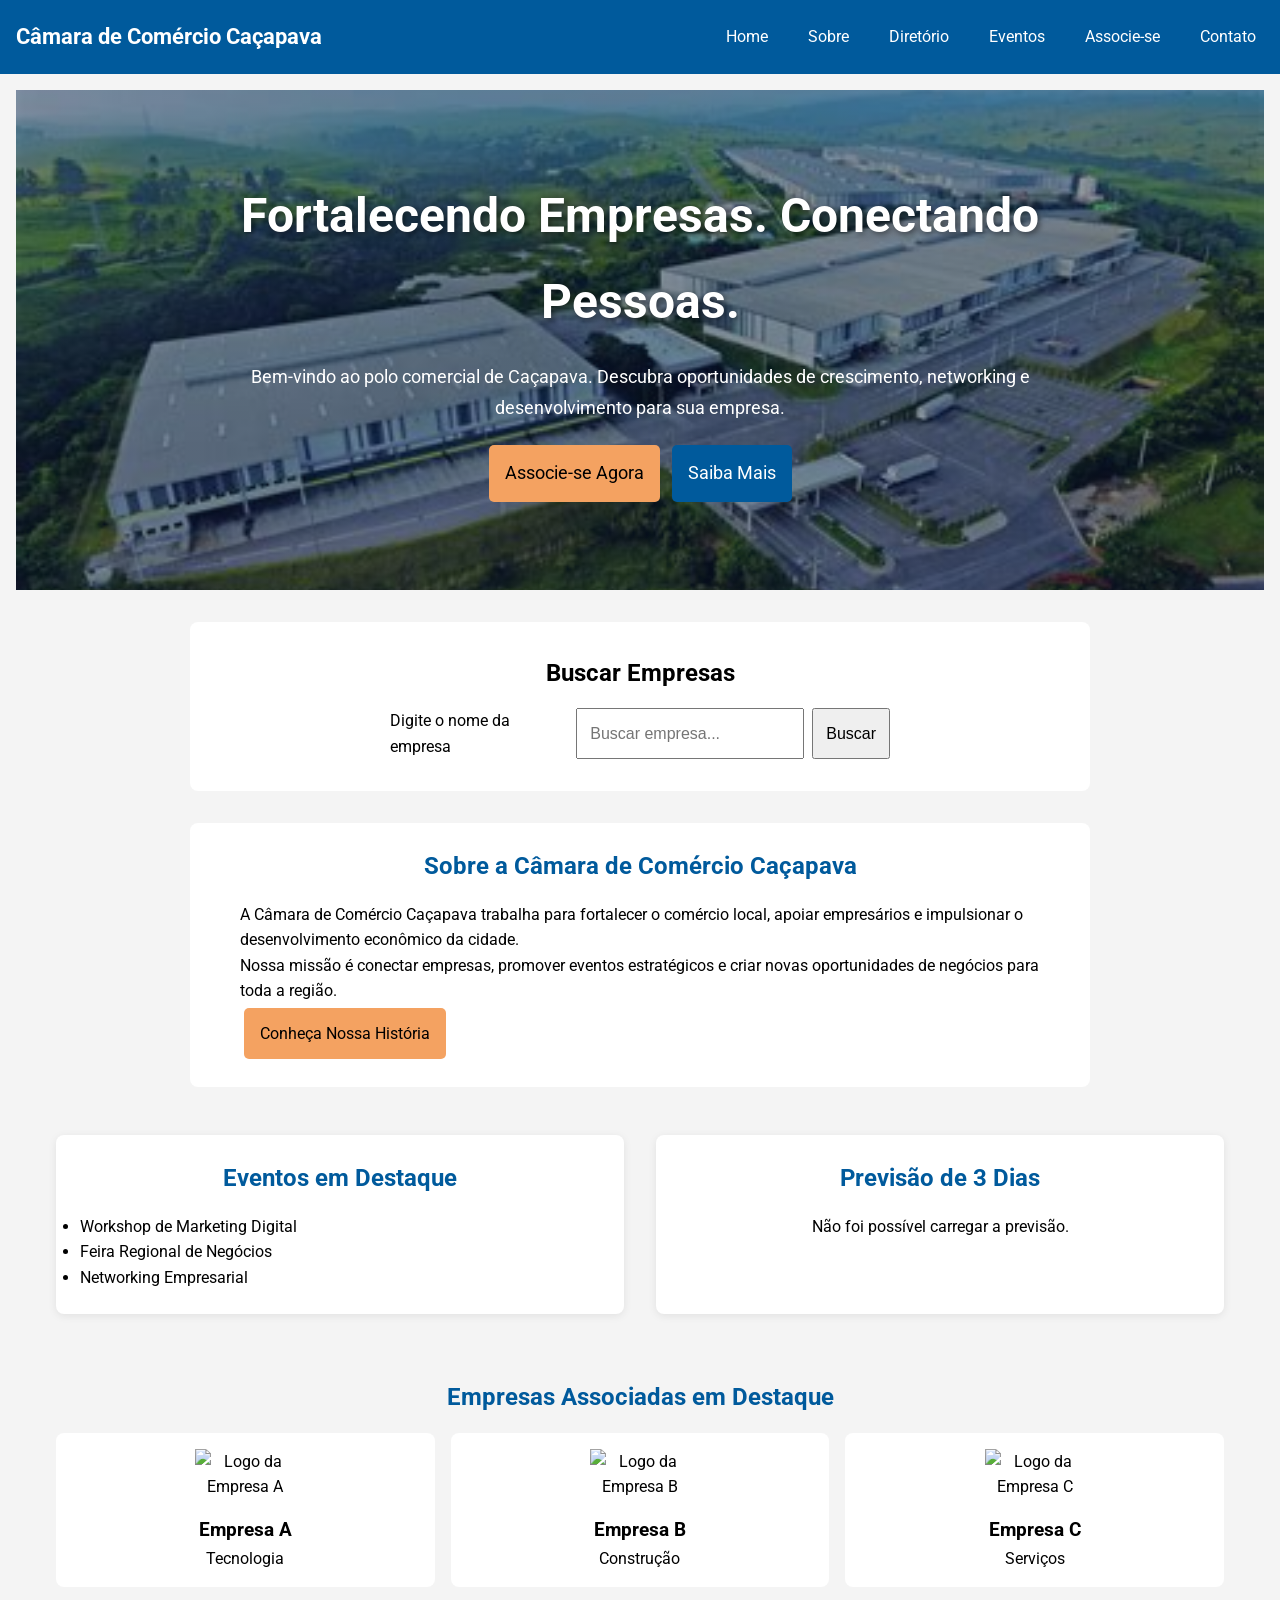
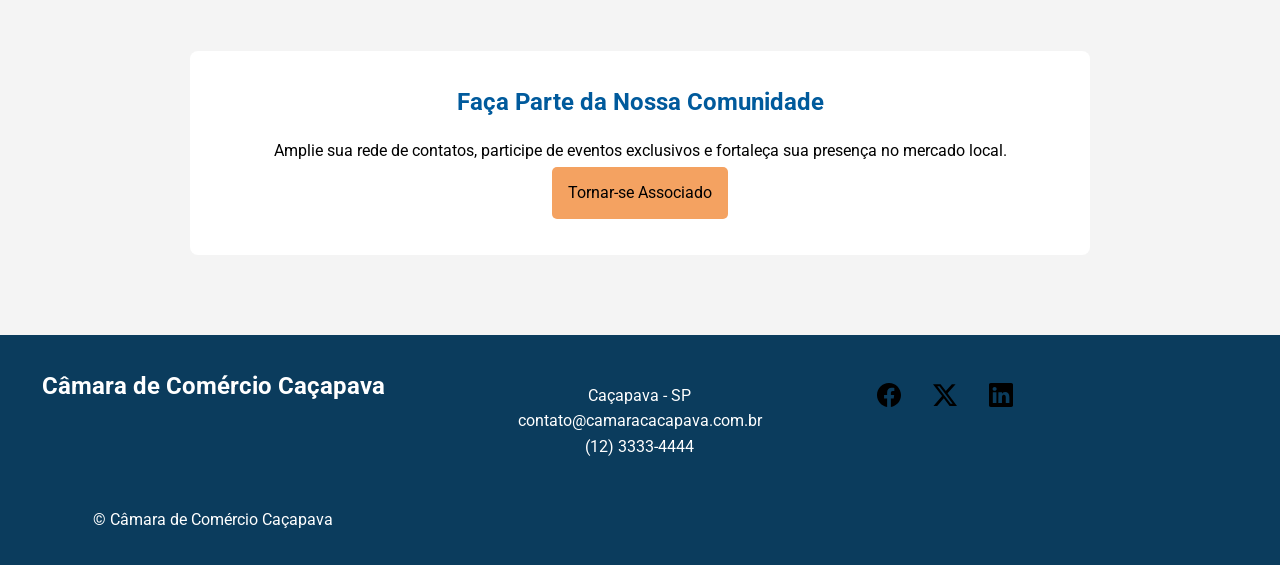
==== camara/index.html @ 27f3deaf "ajustes" ====
<!DOCTYPE html>
<html lang="pt-BR">
<head>
    <meta charset="UTF-8">
    <meta name="viewport" content="width=device-width, initial-scale=1.0">

    <title>Câmara de Comércio de Caçapava</title>

    <link rel="stylesheet" href="estilos/tela-pequena.css">
    <link rel="stylesheet" href="estilos/tela-grande.css">
    <link rel="preconnect" href="https://fonts.googleapis.com">
    <link rel="preconnect" href="https://fonts.gstatic.com" crossorigin>
    <link href="https://fonts.googleapis.com/css2?family=Roboto:wght@100;300;400;500;700;900&display=swap" rel="stylesheet">
    <link rel="icon" href="imagens/favicon.ico" type="image/x-icon">

    <meta name="description" content="Câmara de Comércio Caçapava - Fortalecendo Empresas e Conectando Negócios.">
    <meta name="author" content="Júlio Oliveira">
    <meta property="og:title" content="Câmara de Comércio Caçapava - Conectando Empresas">
    <meta property="og:description" content="Descubra oportunidades de crescimento, networking e diretório de empresas locais em Caçapava.">
    <meta property="og:image" content="https://juliooliveira222.github.io/wdd231/camara/imagens/hero-preview.jpg">
    <meta property="og:url" content="https://juliooliveira222.github.io/wdd231/camara/index.html">
</head>

<body>

<header>

    <div class="logo">
        <h1>Câmara de Comércio Caçapava</h1>
    </div>

    <button
        id="menu-button"
        type="button"
        aria-label="Abrir menu de navegação"
        aria-expanded="false"
        aria-controls="navigation"
    >
        ☰
    </button>

    <nav id="navigation" aria-label="Navegação Principal">
        <ul>
            <li><a href="index.html" aria-current="page">Home</a></li>
            <li><a href="about.html">Sobre</a></li>
            <li><a href="diretorio.html">Diretório</a></li>
            <li><a href="events.html">Eventos</a></li>
            <li><a href="join.html">Associe-se</a></li>
            <li><a href="contact.html">Contato</a></li>
        </ul>
    </nav>

</header>

<main>

    <section class="destaque-principal">

        <div class="conteudo-destaque">

            <h2>Fortalecendo Empresas. Conectando Pessoas.</h2>

            <p>
                Bem-vindo ao polo comercial de Caçapava.
                Descubra oportunidades de crescimento,
                networking e desenvolvimento para sua empresa.
            </p>

            <div class="botoes-destaque">

                <a
                    href="join.html"
                    class="botao botao-associar"
                >
                    Associe-se Agora
                </a>

                <a
                    href="about.html"
                    class="botao botao-diretorio"
                >
                    Saiba Mais
                </a>

            </div>

        </div>

    </section>

    <section class="busca-empresas">

        <h2>Buscar Empresas</h2>

        <form action="search.html" method="get">

            <label for="search-input">
                Digite o nome da empresa
            </label>

            <input
                type="search"
                id="search-input"
                name="q"
                placeholder="Buscar empresa..."
            >

            <button type="submit">
                Buscar
            </button>

        </form>

    </section>

    <section class="sobre-camara">

        <div class="conteudo-sobre">

            <h2>Sobre a Câmara de Comércio Caçapava</h2>

            <p>
                A Câmara de Comércio Caçapava trabalha para fortalecer
                o comércio local, apoiar empresários e impulsionar
                o desenvolvimento econômico da cidade.
            </p>

            <p>
                Nossa missão é conectar empresas, promover eventos
                estratégicos e criar novas oportunidades de negócios
                para toda a região.
            </p>

            <a
                href="about.html"
                class="botao botao-associar"
            >
                Conheça Nossa História
            </a>

        </div>

    </section>

    <section class="grade-informacoes">

        <article class="cartao-informativo">

            <h2>Eventos em Destaque</h2>

            <ul>
                <li>Workshop de Marketing Digital</li>
                <li>Feira Regional de Negócios</li>
                <li>Networking Empresarial</li>
            </ul>

        </article>

        <article class="cartao-informativo previsao-tempo">

            <h2>Previsão de 3 Dias</h2>

            <div id="weather-forecast">
                Carregando previsão...
            </div>

        </article>

    </section>

    <section class="empresas-destaque">

        <h2>Empresas Associadas em Destaque</h2>

        <div class="grade-associados">

            <article class="cartao-associado">

                <img
                    class="logo-associado"
                    src="imagens/logo-empresa-a.webp"
                    alt="Logo da Empresa A"
                >

                <h3>Empresa A</h3>

                <p>Tecnologia</p>

            </article>

            <article class="cartao-associado">

                <img
                    class="logo-associado"
                    src="imagens/logo-empresa-b.webp"
                    alt="Logo da Empresa B"
                >

                <h3>Empresa B</h3>

                <p>Construção</p>

            </article>

            <article class="cartao-associado">

                <img
                    class="logo-associado"
                    src="imagens/logo-empresa-c.webp"
                    alt="Logo da Empresa C"
                >

                <h3>Empresa C</h3>

                <p>Serviços</p>

            </article>

        </div>

    </section>

    <section class="convite-associacao">

        <h2>Faça Parte da Nossa Comunidade</h2>

        <p>
            Amplie sua rede de contatos, participe de eventos
            exclusivos e fortaleça sua presença no mercado local.
        </p>

        <a
            href="join.html"
            class="botao botao-associar"
        >
            Tornar-se Associado
        </a>

    </section>

</main>

<footer>

    <h2>Câmara de Comércio Caçapava</h2>

    <address>
        Caçapava - SP<br>
        contato@camaracacapava.com.br<br>
        (12) 3333-4444
    </address>

    <div class="social-links">

        <a href="https://facebook.com" target="_blank">
            <img
                src="imagens/facebook.svg"
                alt="Facebook"
                width="16"
                height="16"
            >
        </a>

        <a href="https://x.com" target="_blank">
            <img
                src="imagens/twitter-x.svg"
                alt="X"
                width="16"
                height="16"
            >
        </a>

        <a href="https://linkedin.com" target="_blank">
            <img
                src="imagens/linkedin.svg"
                alt="LinkedIn"
                width="16"
                height="16"
            >
        </a>

    </div>

    <p>
        &copy; <span id="currentyear"></span>
        Câmara de Comércio Caçapava
    </p>

    <p id="lastModified"></p>

</footer>

<script src="scripts/membros.js" defer></script>

</body>
</html>
---- camara/estilos/tela-pequena.css ----
body {
    font-family: Roboto, sans-serif;
    margin: 0;
    background-color: #f8f9fa;
    color: #333;
    line-height: 1.6;
}

header {
    background-color: #005a9c;
    color: white;
    padding: 1rem;
}

.logo h1 {
    margin: 0;
    font-size: 1.4rem;
}

#menu-button {
    background: none;
    border: none;
    color: white;
    font-size: 2rem;
    cursor: pointer;
}

#navigation {
    display: none;
}

#navigation.open {
    display: block;
}

#navigation ul {
    list-style: none;
    padding: 0;
    margin: 0;
}

#navigation li {
    margin: .5rem 0;
}

#navigation a {
    display: block;
    color: white;
    text-decoration: none;
    padding: .5rem;
    border-radius: 4px;
}

#navigation a:hover {
    background-color: #f4a261;
    color: black;
}

.destaque-principal {
    background-image:
        linear-gradient(
            rgba(14, 25, 61, 0.45),
            rgba(14, 25, 61, 0.45)
        ),
        url("../imagens/hero-camara.jpg");

    background-size: cover;
    background-position: center;
    background-repeat: no-repeat;
    color: white;
    text-align: center;
    min-height: 500px;
    display: flex;
    flex-direction: column;
    justify-content: center;
}

.destaque-principal h2 {
    color: white;
    text-shadow: 2px 2px 6px rgba(0,0,0,.5);
}

.conteudo-destaque {
    max-width: 800px;
    font-size: 1.1rem;
    line-height: 1.8;

}

.botoes-destaque {
    margin-top: 1rem;
}

.botao {
    display: inline-block;
    padding: .8rem 1rem;
    border-radius: 5px;
    text-decoration: none;
    margin: .25rem;
}

.botao-associar {
    background-color: #f4a261;
    color: black;
}

.botao-diretorio {
    background-color: #005a9c;
    color: white;
}

.busca-empresas {
    background: white;
    padding: 2rem;
    margin: 2rem auto;
    max-width: 900px;
    border-radius: 8px;
}

.busca-empresas form {
    display: flex;
    flex-direction: column;
    gap: .5rem;
}

.busca-empresas input,
.busca-empresas button {
    padding: .75rem;
    font-size: 1rem;
}

.sobre-camara {
    background-color: white;
    padding: 1.5rem;
}

.sobre-camara h2 {
    color: #005a9c;
}

.conteudo-sobre {
    max-width: 800px;
    margin: 0 auto;
}

.grade-informacoes {
    padding: 1rem;
}

.cartao-informativo {
    background-color: white;
    padding: 1.5rem;
    border-radius: 8px;
    box-shadow: 0 2px 8px rgba(0,0,0,.08);
}

.cartao-informativo h2 {
    color: #005a9c;
    font-size: 1.5rem;
    margin-top: 0;
    margin-bottom: 1rem;
}

.empresas-destaque {
    padding: 1rem;
}

.empresas-destaque h2 {
    text-align: center;
    color: #005a9c;
}

.cartao-associado {
    background-color: white;
    padding: 1rem;
    border-radius: 8px;
    text-align: center;
    margin-bottom: 1rem;
}

.logo-associado {
    width: 100px;
    height: auto;
    display: block;
    margin: 0 auto 1rem;
}

.convite-associacao {
    background-color: white;
    text-align: center;
    padding: 2rem 1rem;
}

.convite-associacao h2 {
    color: #005a9c;
}

footer {
    background-color: #005a9c;
    color: white;
    text-align: center;
    padding: 1rem;
}

footer h2 {
    margin-top: 0;
}

address {
    font-style: normal;
    margin: 1rem 0;
}

.social-links {
    margin: 1rem 0;
}

.social-links a {
    color: white;
    margin: 0 .5rem;
    text-decoration: none;
}

.social-links img {
    width: 24px;
    height: 24px;
}

.visualmente-oculto {
    position: absolute;
    width: 1px;
    height: 1px;
    overflow: hidden;
    clip: rect(0, 0, 0, 0);
    white-space: nowrap;
}

.previsao-tempo {
    text-align: center;
}

.weather-info {
    display: flex;
    flex-direction: column;
    align-items: center;
    gap: .5rem;
}

.weather-info img {
    width: 70px;
    height: 70px;
}


* {
    margin: 0;
    padding: 0;
    box-sizing: border-box;
}


:root {
    --azul: #0b3c5d;
  * --verde: #2e8b57;
    --dourado: *f4b400;
    --cinza: #f4f4f4;
    *-texto: #333;
    --branco: #fff;
}

body {
    font-family: Arial, *elvetica, sans-serif;
    background-color: var(--cinza);
    color: var(--texto);
    line-height: 1.6;
}

header {
    background-color: *ar(--azul);
    color: white;
    *adding: 1rem;
}

.logo-container {*    display: flex;
    align-items: center;
    gap: 1rem;
}

.logo-container img {
    width: 70px;
    height: auto;
}

.logo-container h1 {
    font-size: 1.3rem;
}

nav ul {
    list-style: none;
*
}
nav a {
    display: block;
    color: white;
    text-decoration: none;
    padding: .8rem;
}

nav a:hover {
    background-color: rgba(255,255,255,.2);
}

main {
    padding: 1rem;
}

main h2 {
    text-align: center;
    margin-bottom: 1rem;
}

.view-controls {
    display: f*ex;
    justify-content: center;
    gap: 1rem;
    margin-bottom: 1rem 0 2rem;
}

.view-controls button {
   padding: 0.75rem 1.2rem;
    border: none;
    border-radius: 8px;
    cursor: pointer;
    background-color: var(--azul);
    color: white;
}
}

.view-controls button:hover {
    background-color: var(--verde);
}

#directory {
    display: grid;
    grid-template-columns: 1fr;
    gap: 1.5rem;
    padding: 1rem;
}

#directory section {
    background: #fff;
    border-radius: 12px;
    padding: 1.5rem;
    text-align: center;
    box-shadow: 0 4px 12px rgba(0,0,0,.08);
}

#directory section:hover {
    transform: translateY(-4px);
    transition: .3s;
}

#directory img {
    width: 120px;
    height: 120px;
    object-fit: contain;
    margin-bottom: 1rem;
}

#directory h3 {
    margin-bottom: .5rem;
}

#directory p {
    margin-bottom: .4rem;
}

#directory a {
    display: inline-block;
    margin-top: .5rem;
    text-decoration: none;
    color: var(--verde);
    font-weight: bold;
}

.directory-header {
    text-align: center;
    padding: 2rem 1rem;
}

.list-view {
    display: flex !important;
    flex-direction: column;
}

.list-view section {
    text-align: left;
}

footer {
    background-color: var(--azul);
    color: white;
    padding: 2rem 1rem;
    margin-top: 2rem;
}

footer div {
    margin-bottom: 1rem;
}

.social-links {
    display: flex;
    gap: 1rem;
}

.social-links a {
    color: white;
    text-decoration: none;
}
---- camara/estilos/tela-grande.css ----
@media screen and (min-width: 768px) {

    header {
        display: flex;
        justify-content: space-between;
        align-items: center;
        flex-wrap: wrap;
    }

    #menu-button {
        display: none;
    }

    #navigation {
        display: block;
    }

    #navigation ul {
        display: flex;
        align-items: center;
        gap: 1.5rem;
    }

    #navigation li {
        margin: 0;
    }

    .destaque-principal {
        padding: 5rem 2rem;
    }

    .destaque-principal h2 {
        font-size: 3rem;
    }

    .conteudo-destaque {
        max-width: 900px;
        margin: 0 auto;
    }

    .sobre-camara {
        max-width: 900px;
        margin: 2rem auto;
        border-radius: 8px;
    }

    .grade-informacoes {
        display: grid;
        grid-template-columns: repeat(2, 1fr);
        gap: 2rem;

        max-width: 1200px;
        margin: 2rem auto;
    }

    .grade-associados {
        display: grid;
        grid-template-columns: repeat(3, 1fr);
        gap: 1rem;
    }

    .empresas-destaque {
        max-width: 1200px;
        margin: 2rem auto;
    }

    .convite-associacao {
        max-width: 900px;
        margin: 2rem auto;
        border-radius: 8px;
    }

    .busca-empresas form {
        flex-direction: row;
        max-width: 500px;
        margin: 0 auto;
    }

    .busca-empresas input {
        flex: 1;
    }
}

/* =======================
   DIRETÓRIO
======================= */

.view-controls {
    display: flex;
    justify-content: center;
    gap: 1rem;
    margin: 1rem 0;
}

.view-controls button {
    padding: .75rem 1rem;
    cursor: pointer;
}

#directory {
    display: grid;
    grid-template-columns: 1fr;
    gap: 1rem;
}

#directory section {
    background: white;
    border: 1px solid #ddd;
    border-radius: 8px;
    padding: 1rem;
    text-align: center;
}

#directory img {
    width: 120px;
    height: auto;
}

@media screen and (min-width: 768px) {

    /* ===== HEADER ===== */

    header {
        display: flex;
        justify-content: space-between;
        align-items: center;
    }

    nav ul {
        display: flex;
        gap: 1rem;
    }

    nav a {
        border-radius: 8px;
    }

    /* ===== DIRETÓRIO ===== */

    #directory {
        grid-template-columns: repeat(2, 1fr);
    }

    /* ===== FOOTER ===== */

    footer {
        display: grid;
        grid-template-columns: repeat(3, 1fr);
        gap: 2rem;
    }
}


@media screen and (min-width: 768px) {

    #directory {
        grid-template-columns: repeat(2, 1fr);
    }
}

@media screen and (min-width: 1024px) {

    #directory {
        grid-template-columns: repeat(3, 1fr);
    }
}
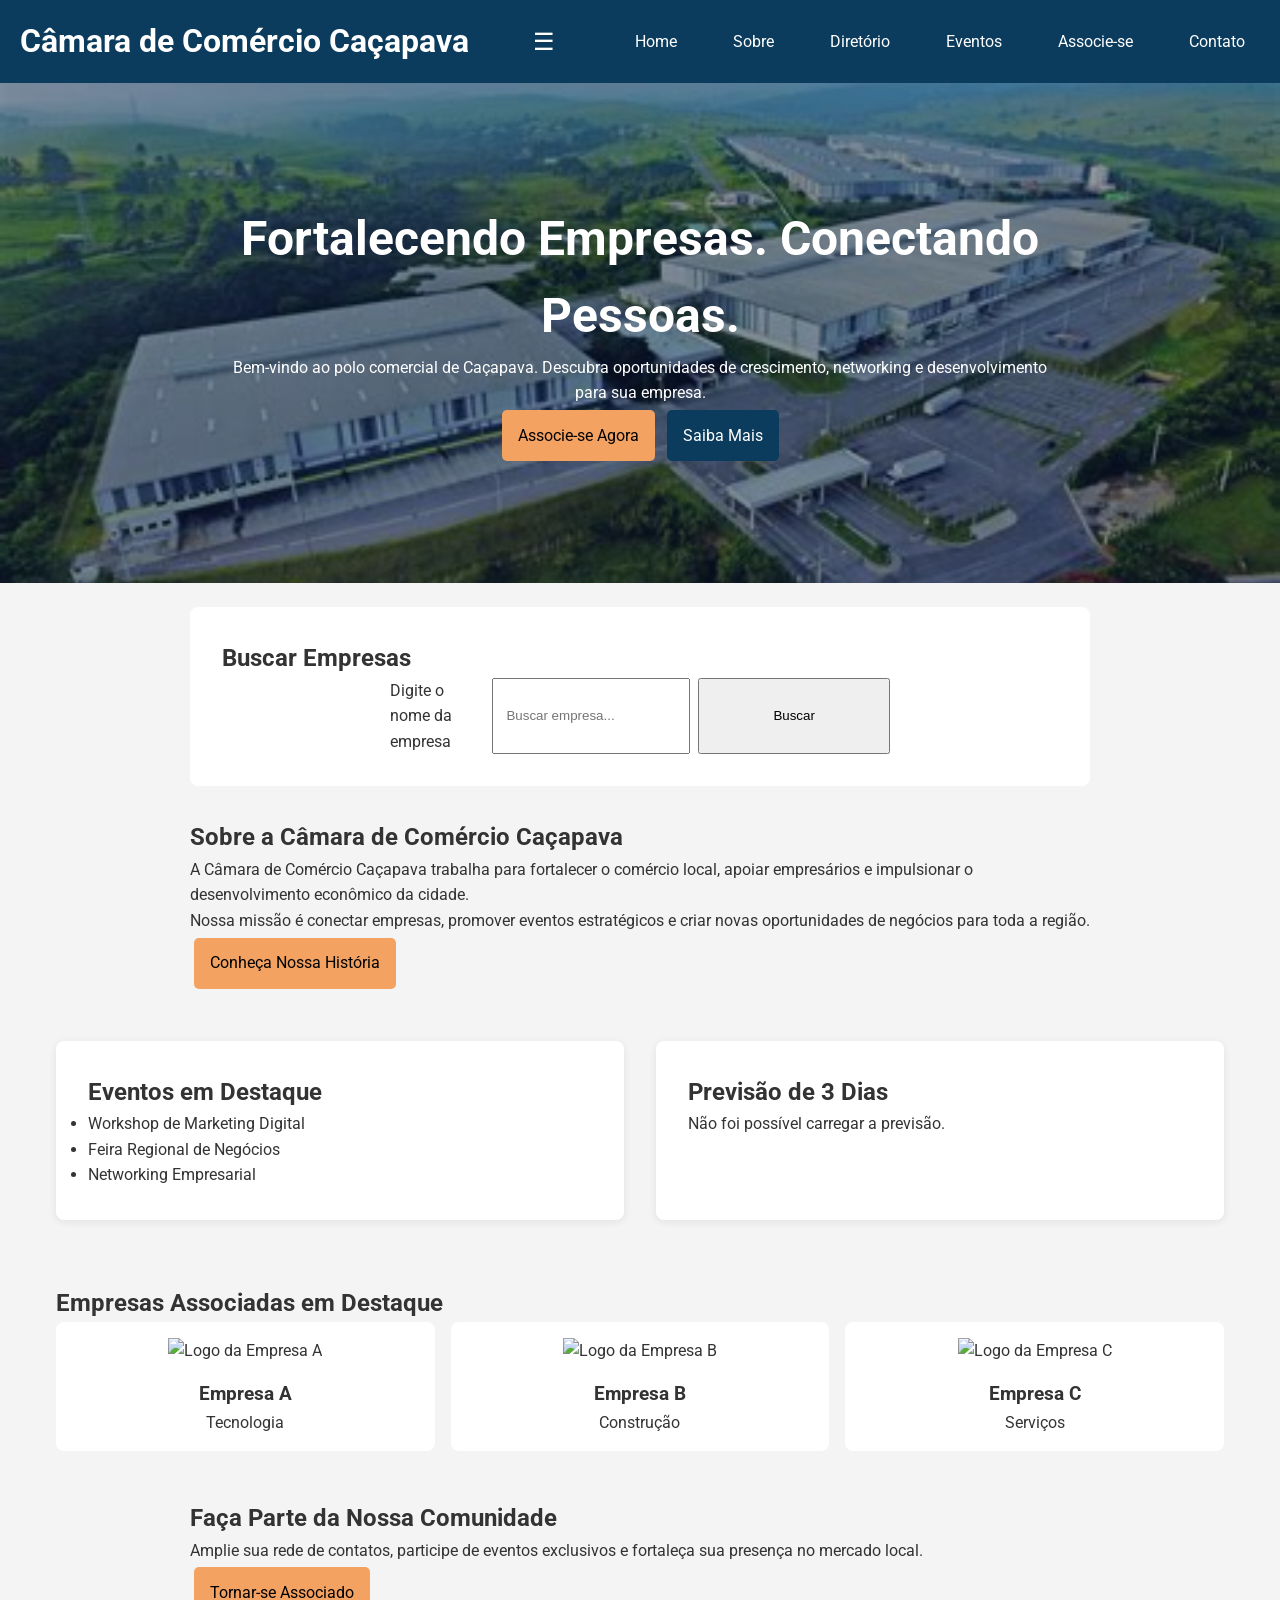
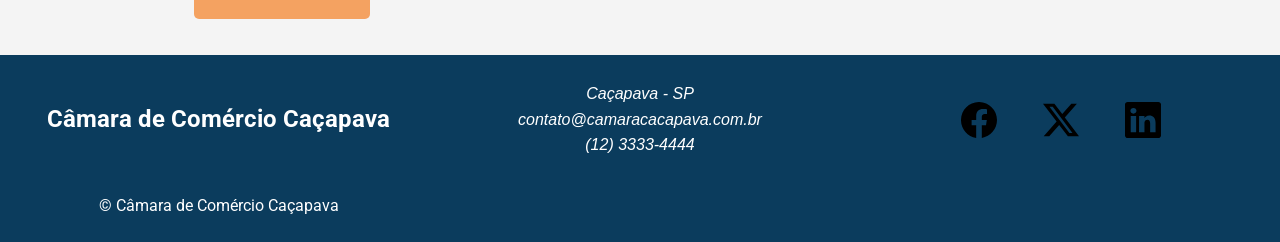
==== commit 1f523fd5: "mais um ajuste" ====
--- a/camara/index.html
+++ b/camara/index.html
@@ -282,7 +282,7 @@
     </div>
 
     <p>
-        &copy; <span id="currentyear"></span>
+        &copy; <span id="currentYear"></span>
         Câmara de Comércio Caçapava
     </p>
 
--- a/camara/estilos/tela-pequena.css
+++ b/camara/estilos/tela-pequena.css
@@ -1,30 +1,44 @@
+
+* {
+    margin: 0;
+    padding: 0;
+    box-sizing: border-box;
+}
+
+:root {
+    --azul: #0b3c5d;
+    --verde: #2e8b57;
+    --dourado: #f4b400;
+    --cinza: #f4f4f4;
+    --texto: #333;
+    --branco: #fff;
+}
 
 body {
     font-family: Roboto, sans-serif;
-    margin: 0;
-    background-color: #f8f9fa;
-    color: #333;
+    background-color: var(--cinza);
+    color: var(--texto);
     line-height: 1.6;
 }
 
 header {
-    background-color: #005a9c;
+    background-color: var(--azul);
     color: white;
     padding: 1rem;
 }
 
 .logo h1 {
     margin: 0;
-    font-size: 1.4rem;
 }
 
 #menu-button {
     background: none;
     border: none;
     color: white;
-    font-size: 2rem;
+    font-size: 1.5rem;
     cursor: pointer;
 }
+
 
 #navigation {
     display: none;
@@ -36,60 +50,52 @@
 
 #navigation ul {
     list-style: none;
-    padding: 0;
-    margin: 0;
-}
-
-#navigation li {
-    margin: .5rem 0;
 }
 
 #navigation a {
     display: block;
     color: white;
     text-decoration: none;
-    padding: .5rem;
-    border-radius: 4px;
+    padding: .75rem 1rem;
+    border-radius: 8px;
+
+    transition:
+        background-color .3s ease,
+        transform .2s ease;
 }
 
 #navigation a:hover {
-    background-color: #f4a261;
+    background-color: rgba(255,255,255,.15);
+    transform: translateY(-2px);
+    background-color: var(--dourado);
     color: black;
 }
 
 .destaque-principal {
     background-image:
         linear-gradient(
-            rgba(14, 25, 61, 0.45),
-            rgba(14, 25, 61, 0.45)
+            rgba(14,25,61,.45),
+            rgba(14,25,61,.45)
         ),
         url("../imagens/hero-camara.jpg");
 
     background-size: cover;
     background-position: center;
-    background-repeat: no-repeat;
     color: white;
     text-align: center;
     min-height: 500px;
     display: flex;
-    flex-direction: column;
+    align-items: center;
     justify-content: center;
-}
-
-.destaque-principal h2 {
-    color: white;
-    text-shadow: 2px 2px 6px rgba(0,0,0,.5);
 }
 
 .conteudo-destaque {
     max-width: 800px;
-    font-size: 1.1rem;
-    line-height: 1.8;
-
-}
-
-.botoes-destaque {
-    margin-top: 1rem;
+    padding: 2rem;
+}
+
+.destaque-principal h2 {
+    color: white;
 }
 
 .botao {
@@ -106,15 +112,15 @@
 }
 
 .botao-diretorio {
-    background-color: #005a9c;
+    background-color: var(--azul);
     color: white;
 }
 
 .busca-empresas {
     background: white;
     padding: 2rem;
-    margin: 2rem auto;
     max-width: 900px;
+    margin: 1.5rem auto;
     border-radius: 8px;
 }
 
@@ -126,22 +132,8 @@
 
 .busca-empresas input,
 .busca-empresas button {
-    padding: .75rem;
-    font-size: 1rem;
-}
-
-.sobre-camara {
-    background-color: white;
-    padding: 1.5rem;
-}
-
-.sobre-camara h2 {
-    color: #005a9c;
-}
-
-.conteudo-sobre {
-    max-width: 800px;
-    margin: 0 auto;
+    width: 350px;
+    padding: .8rem;
 }
 
 .grade-informacoes {
@@ -149,272 +141,69 @@
 }
 
 .cartao-informativo {
-    background-color: white;
-    padding: 1.5rem;
+    background: white;
+    padding: 2rem;
     border-radius: 8px;
     box-shadow: 0 2px 8px rgba(0,0,0,.08);
 }
 
-.cartao-informativo h2 {
-    color: #005a9c;
-    font-size: 1.5rem;
-    margin-top: 0;
-    margin-bottom: 1rem;
-}
-
 .empresas-destaque {
     padding: 1rem;
 }
 
-.empresas-destaque h2 {
+.grade-associados {
+    display: grid;
+    gap: 1rem;
+}
+
+.cartao-associado {
+    background: white;
+    padding: 1rem;
+    border-radius: 8px;
     text-align: center;
-    color: #005a9c;
-}
-
-.cartao-associado {
-    background-color: white;
-    padding: 1rem;
-    border-radius: 8px;
-    text-align: center;
-    margin-bottom: 1rem;
 }
 
 .logo-associado {
     width: 100px;
-    height: auto;
-    display: block;
     margin: 0 auto 1rem;
 }
 
-.convite-associacao {
-    background-color: white;
-    text-align: center;
-    padding: 2rem 1rem;
-}
-
-.convite-associacao h2 {
-    color: #005a9c;
-}
-
 footer {
-    background-color: #005a9c;
-    color: white;
-    text-align: center;
-    padding: 1rem;
-}
-
-footer h2 {
-    margin-top: 0;
-}
-
-address {
-    font-style: normal;
-    margin: 1rem 0;
-}
-
-.social-links {
-    margin: 1rem 0;
-}
-
-.social-links a {
-    color: white;
-    margin: 0 .5rem;
-    text-decoration: none;
-}
-
-.social-links img {
-    width: 24px;
-    height: 24px;
-}
-
-.visualmente-oculto {
-    position: absolute;
-    width: 1px;
-    height: 1px;
-    overflow: hidden;
-    clip: rect(0, 0, 0, 0);
-    white-space: nowrap;
-}
-
-.previsao-tempo {
-    text-align: center;
-}
-
-.weather-info {
-    display: flex;
-    flex-direction: column;
-    align-items: center;
-    gap: .5rem;
-}
-
-.weather-info img {
-    width: 70px;
-    height: 70px;
-}
-
-
-* {
-    margin: 0;
-    padding: 0;
-    box-sizing: border-box;
-}
-
-
-:root {
-    --azul: #0b3c5d;
-  * --verde: #2e8b57;
-    --dourado: *f4b400;
-    --cinza: #f4f4f4;
-    *-texto: #333;
-    --branco: #fff;
-}
-
-body {
-    font-family: Arial, *elvetica, sans-serif;
-    background-color: var(--cinza);
-    color: var(--texto);
-    line-height: 1.6;
-}
-
-header {
-    background-color: *ar(--azul);
-    color: white;
-    *adding: 1rem;
-}
-
-.logo-container {*    display: flex;
-    align-items: center;
-    gap: 1rem;
-}
-
-.logo-container img {
-    width: 70px;
-    height: auto;
-}
-
-.logo-container h1 {
-    font-size: 1.3rem;
-}
-
-nav ul {
-    list-style: none;
-*
-}
-nav a {
-    display: block;
-    color: white;
-    text-decoration: none;
-    padding: .8rem;
-}
-
-nav a:hover {
-    background-color: rgba(255,255,255,.2);
-}
-
-main {
-    padding: 1rem;
-}
-
-main h2 {
-    text-align: center;
-    margin-bottom: 1rem;
-}
-
-.view-controls {
-    display: f*ex;
-    justify-content: center;
-    gap: 1rem;
-    margin-bottom: 1rem 0 2rem;
-}
-
-.view-controls button {
-   padding: 0.75rem 1.2rem;
-    border: none;
-    border-radius: 8px;
-    cursor: pointer;
     background-color: var(--azul);
     color: white;
-}
-}
-
-.view-controls button:hover {
-    background-color: var(--verde);
-}
-
-#directory {
-    display: grid;
-    grid-template-columns: 1fr;
-    gap: 1.5rem;
-    padding: 1rem;
-}
-
-#directory section {
-    background: #fff;
-    border-radius: 12px;
     padding: 1.5rem;
     text-align: center;
-    box-shadow: 0 4px 12px rgba(0,0,0,.08);
-}
-
-#directory section:hover {
-    transform: translateY(-4px);
-    transition: .3s;
-}
-
-#directory img {
-    width: 120px;
-    height: 120px;
-    object-fit: contain;
-    margin-bottom: 1rem;
-}
-
-#directory h3 {
-    margin-bottom: .5rem;
-}
-
-#directory p {
-    margin-bottom: .4rem;
-}
-
-#directory a {
-    display: inline-block;
-    margin-top: .5rem;
-    text-decoration: none;
-    color: var(--verde);
-    font-weight: bold;
-}
-
-.directory-header {
-    text-align: center;
-    padding: 2rem 1rem;
-}
-
-.list-view {
-    display: flex !important;
-    flex-direction: column;
-}
-
-.list-view section {
-    text-align: left;
-}
-
-footer {
-    background-color: var(--azul);
-    color: white;
-    padding: 2rem 1rem;
-    margin-top: 2rem;
-}
-
-footer div {
-    margin-bottom: 1rem;
 }
 
 .social-links {
     display: flex;
-    gap: 1rem;
+    justify-content: center;
+    gap: 2rem;
+    margin: 1rem 0;
+}
+
+.social-links img {
+    width: 36px;
+    height: 36px;
 }
 
 .social-links a {
-    color: white;
-    text-decoration: none;
+    display: flex;
+    align-items: center;
+    justify-content: center;
+
+    width: 50px;
+    height: 50px;
+
+    border-radius: 50%;
+
+    transition:
+        background-color .3s ease,
+        transform .3s ease;
+}
+
+.social-links a:hover {
+    background-color: rgba(255,255,255,.15);
+    transform: translateY(-3px);
+    background-color: var(--dourado);
 }
--- a/camara/estilos/tela-grande.css
+++ b/camara/estilos/tela-grande.css
@@ -1,14 +1,24 @@
 @media screen and (min-width: 768px) {
 
     header {
-        display: flex;
-        justify-content: space-between;
-        align-items: center;
-        flex-wrap: wrap;
+    display: flex;
+    justify-content: center;
+    align-items: center;
+    gap: 4rem;
     }
 
-    #menu-button {
+    #menuBtn {
         display: none;
+    }
+
+    #menu {
+        display: flex;
+        gap: 1rem;
+        list-style: none;
+    }
+
+    #menu li {
+        list-style: none;
     }
 
     #navigation {
@@ -38,7 +48,8 @@
         margin: 0 auto;
     }
 
-    .sobre-camara {
+    .sobre-camara,
+    .convite-associacao {
         max-width: 900px;
         margin: 2rem auto;
         border-radius: 8px;
@@ -53,21 +64,15 @@
         margin: 2rem auto;
     }
 
-    .grade-associados {
-        display: grid;
-        grid-template-columns: repeat(3, 1fr);
-        gap: 1rem;
-    }
-
     .empresas-destaque {
         max-width: 1200px;
         margin: 2rem auto;
     }
 
-    .convite-associacao {
-        max-width: 900px;
-        margin: 2rem auto;
-        border-radius: 8px;
+    .grade-associados {
+        display: grid;
+        grid-template-columns: repeat(3, 1fr);
+        gap: 1rem;
     }
 
     .busca-empresas form {
@@ -79,88 +84,11 @@
     .busca-empresas input {
         flex: 1;
     }
-}
-
-/* =======================
-   DIRETÓRIO
-======================= */
-
-.view-controls {
-    display: flex;
-    justify-content: center;
-    gap: 1rem;
-    margin: 1rem 0;
-}
-
-.view-controls button {
-    padding: .75rem 1rem;
-    cursor: pointer;
-}
-
-#directory {
-    display: grid;
-    grid-template-columns: 1fr;
-    gap: 1rem;
-}
-
-#directory section {
-    background: white;
-    border: 1px solid #ddd;
-    border-radius: 8px;
-    padding: 1rem;
-    text-align: center;
-}
-
-#directory img {
-    width: 120px;
-    height: auto;
-}
-
-@media screen and (min-width: 768px) {
-
-    /* ===== HEADER ===== */
-
-    header {
-        display: flex;
-        justify-content: space-between;
-        align-items: center;
-    }
-
-    nav ul {
-        display: flex;
-        gap: 1rem;
-    }
-
-    nav a {
-        border-radius: 8px;
-    }
-
-    /* ===== DIRETÓRIO ===== */
-
-    #directory {
-        grid-template-columns: repeat(2, 1fr);
-    }
-
-    /* ===== FOOTER ===== */
 
     footer {
         display: grid;
         grid-template-columns: repeat(3, 1fr);
         gap: 2rem;
-    }
-}
-
-
-@media screen and (min-width: 768px) {
-
-    #directory {
-        grid-template-columns: repeat(2, 1fr);
-    }
-}
-
-@media screen and (min-width: 1024px) {
-
-    #directory {
-        grid-template-columns: repeat(3, 1fr);
+        align-items: center;
     }
 }
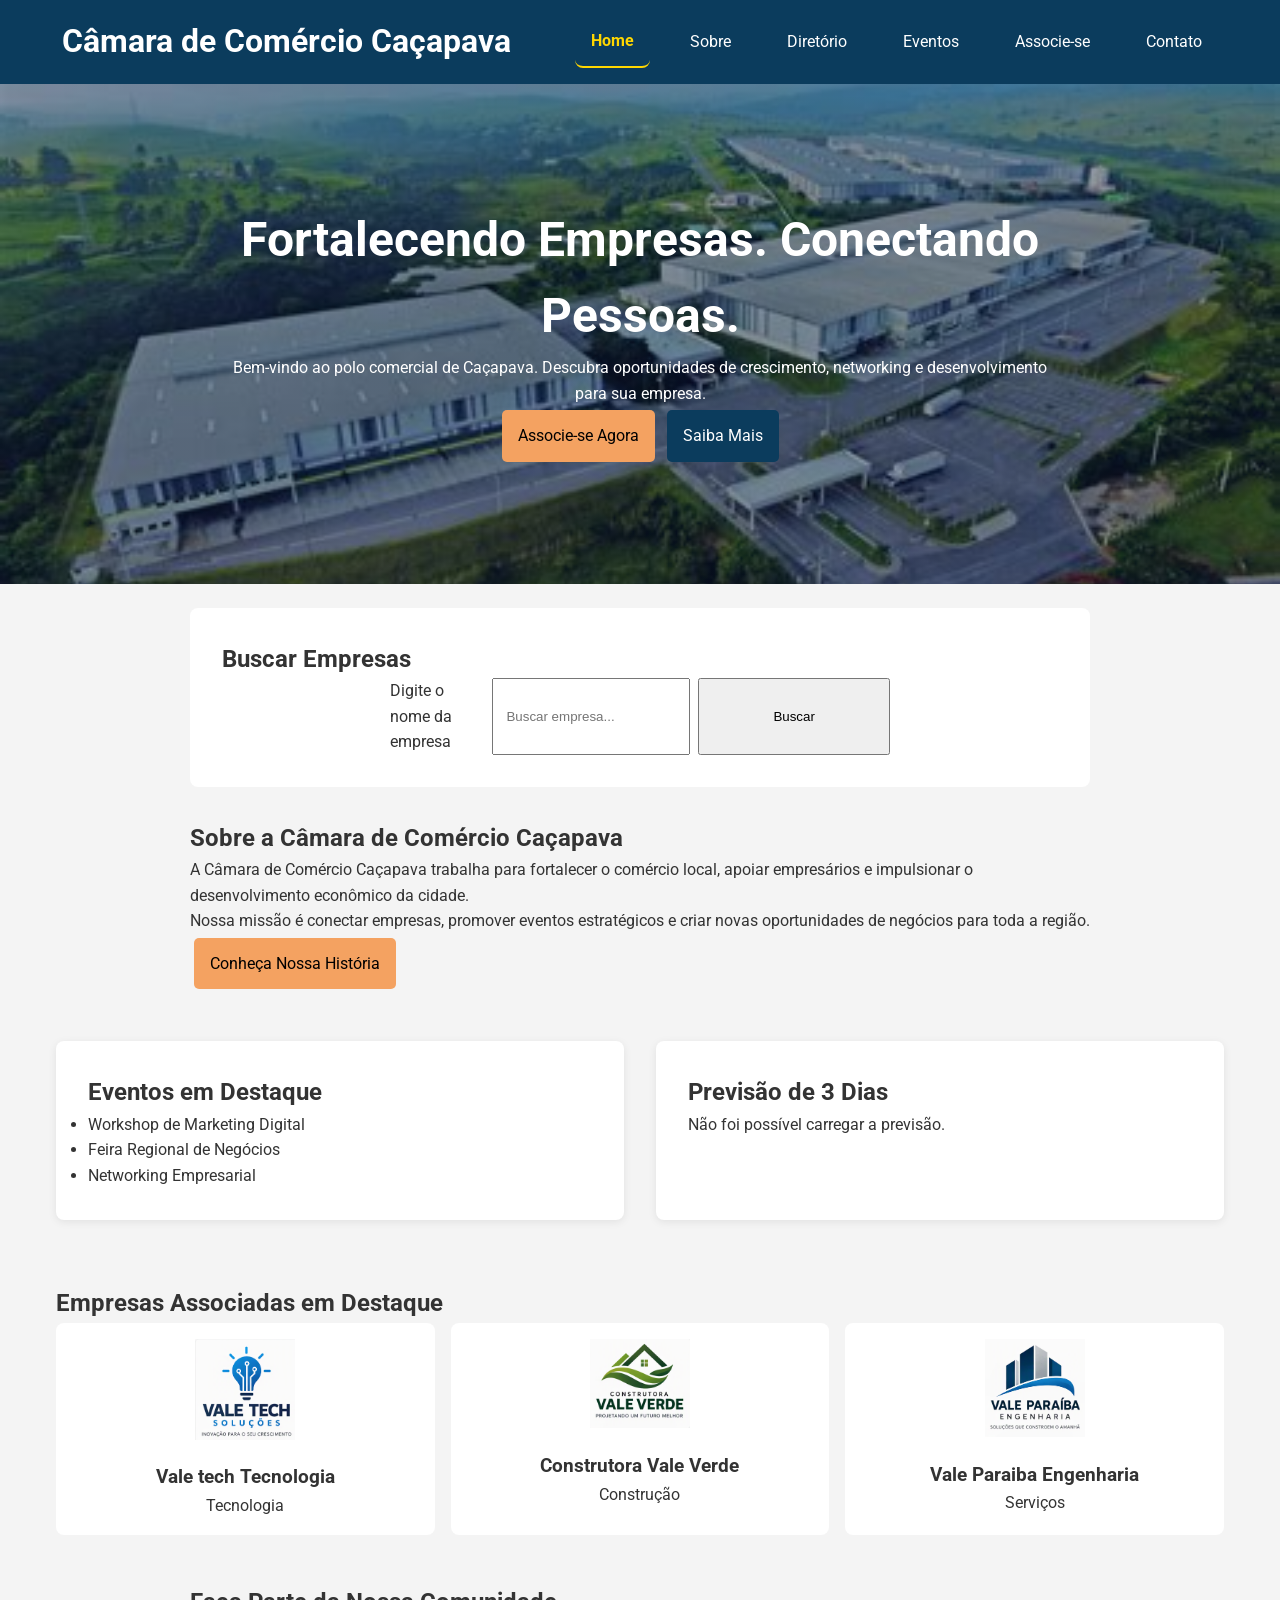
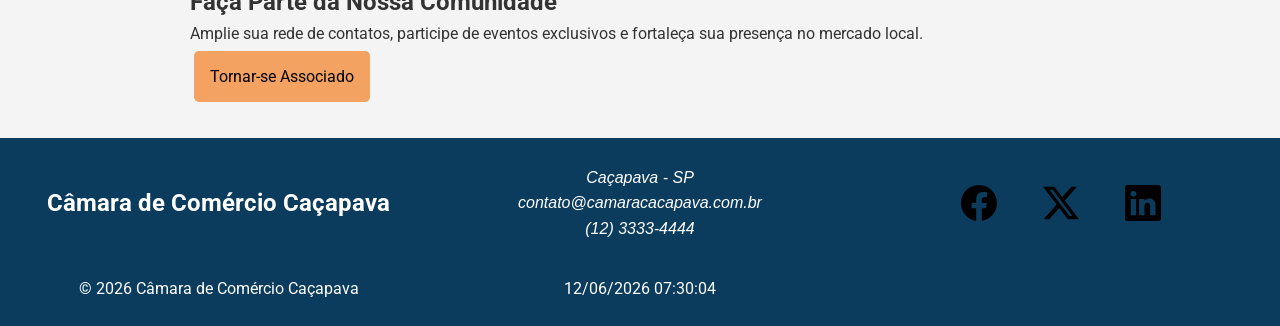
==== commit 2e7e77c3: "alterações da pagina inicial" ====
--- a/camara/index.html
+++ b/camara/index.html
@@ -178,11 +178,11 @@
 
                 <img
                     class="logo-associado"
-                    src="imagens/logo-empresa-a.webp"
+                    src="imagens/empresa4.png"
                     alt="Logo da Empresa A"
                 >
 
-                <h3>Empresa A</h3>
+                <h3>Vale tech Tecnologia</h3>
 
                 <p>Tecnologia</p>
 
@@ -192,11 +192,11 @@
 
                 <img
                     class="logo-associado"
-                    src="imagens/logo-empresa-b.webp"
+                    src="imagens/empresa7.png"
                     alt="Logo da Empresa B"
                 >
 
-                <h3>Empresa B</h3>
+                <h3>Construtora Vale Verde</h3>
 
                 <p>Construção</p>
 
@@ -206,11 +206,11 @@
 
                 <img
                     class="logo-associado"
-                    src="imagens/logo-empresa-c.webp"
+                    src="imagens/empresa2.png"
                     alt="Logo da Empresa C"
                 >
 
-                <h3>Empresa C</h3>
+                <h3>Vale Paraiba Engenharia</h3>
 
                 <p>Serviços</p>
 
--- a/camara/estilos/tela-pequena.css
+++ b/camara/estilos/tela-pequena.css
@@ -14,6 +14,7 @@
     --branco: #fff;
 }
 
+
 body {
     font-family: Roboto, sans-serif;
     background-color: var(--cinza);
@@ -31,6 +32,7 @@
     margin: 0;
 }
 
+
 #menu-button {
     background: none;
     border: none;
@@ -69,6 +71,12 @@
     transform: translateY(-2px);
     background-color: var(--dourado);
     color: black;
+}
+
+#navigation a[aria-current="page"] {
+    font-weight: bold;
+    color: #ffd700;
+    border-bottom: 2px solid #ffd700;
 }
 
 .destaque-principal {
--- a/camara/estilos/tela-grande.css
+++ b/camara/estilos/tela-grande.css
@@ -7,7 +7,7 @@
     gap: 4rem;
     }
 
-    #menuBtn {
+    #menu-button {
         display: none;
     }
 
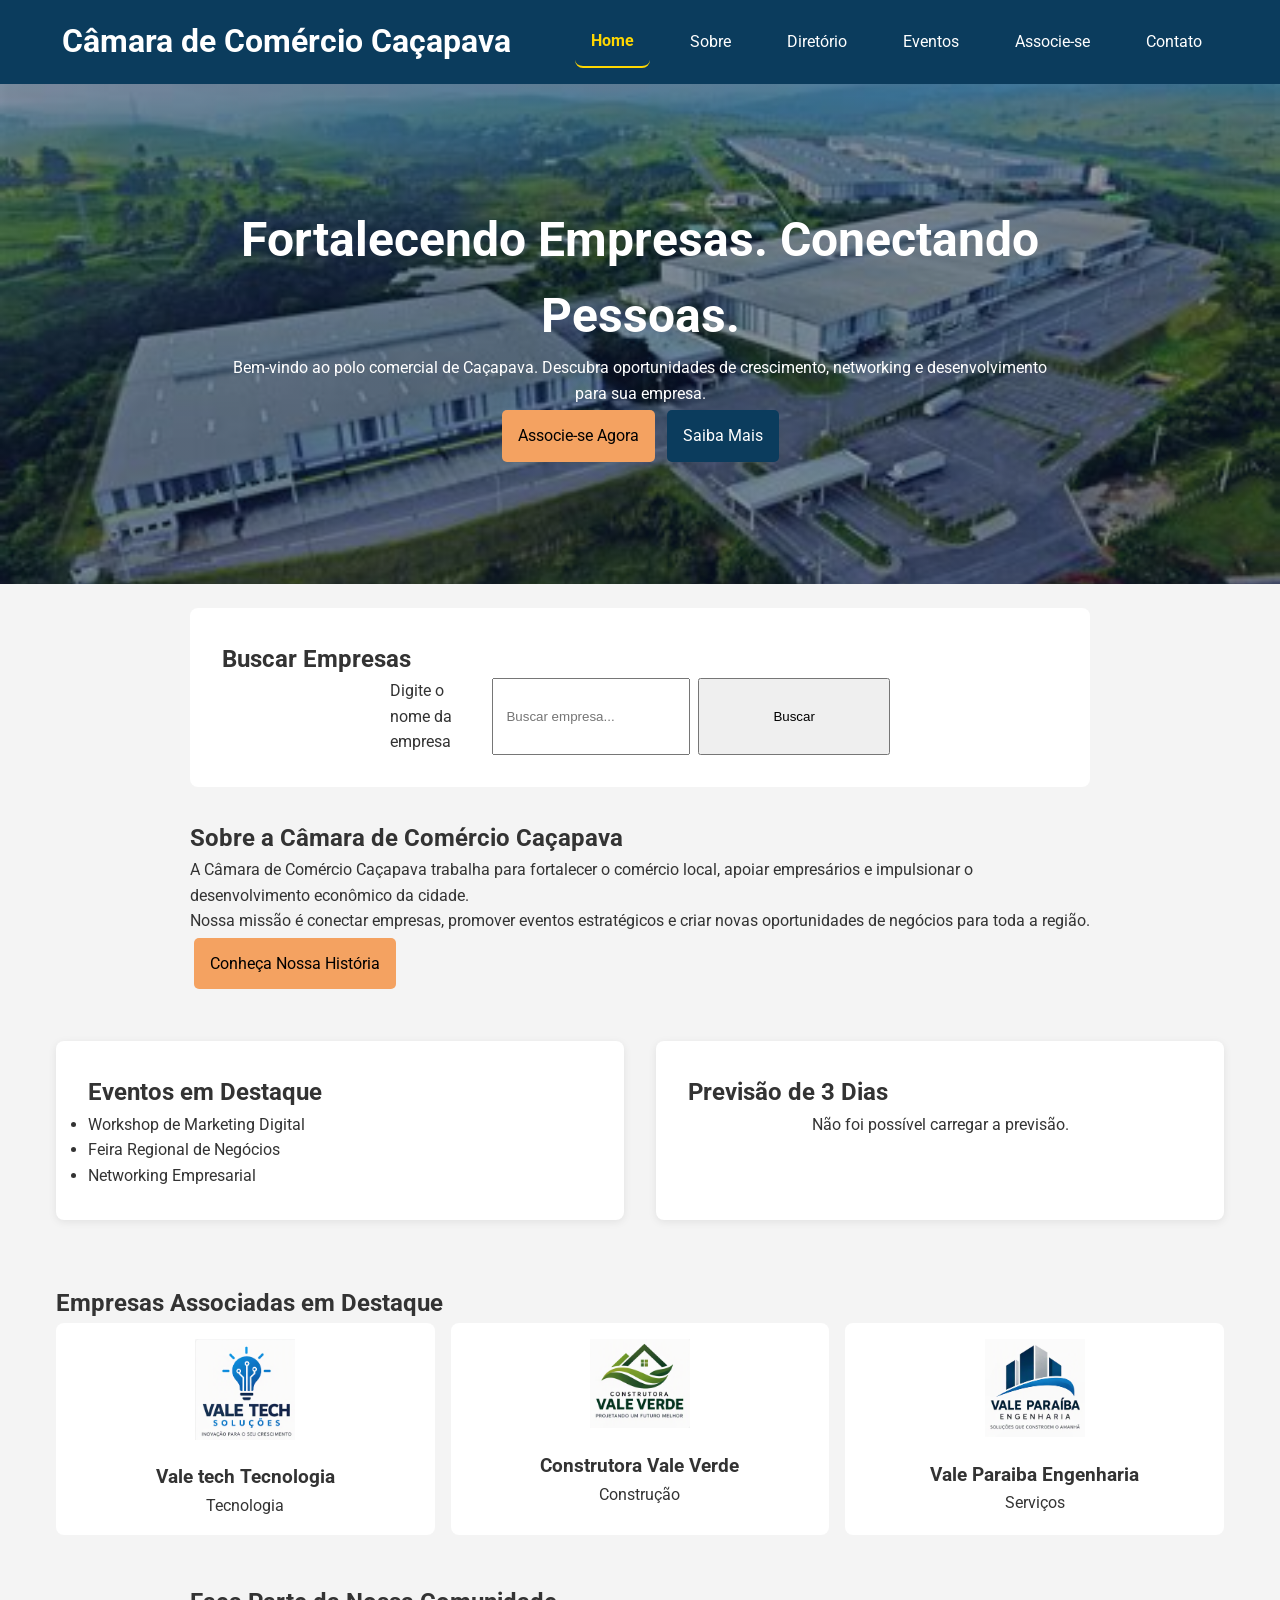
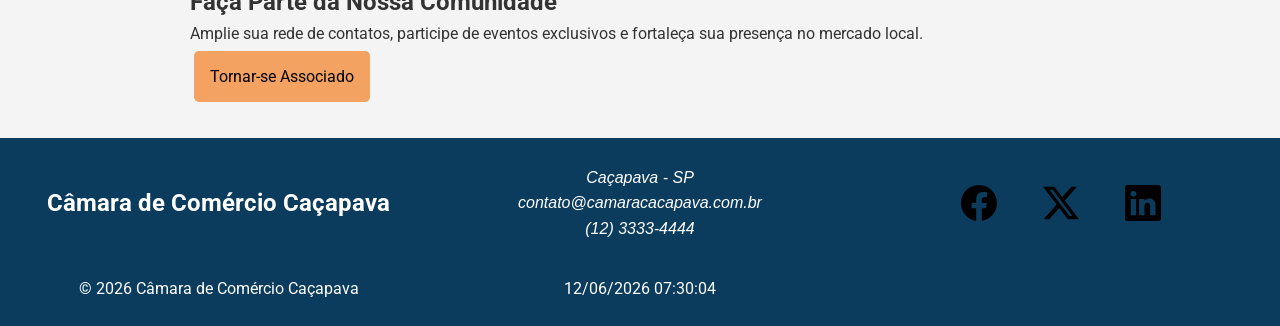
==== commit 4932e5ac: "finalizando a pagina inicial" ====
--- a/camara/index.html
+++ b/camara/index.html
@@ -290,7 +290,9 @@
 
 </footer>
 
-<script src="scripts/membros.js" defer></script>
+<script src="scripts/navigation.js" defer></script>
+<script src="scripts/weather.js" defer></script>
+<script src="scripts/currentYear.js" defer></script>
 
 </body>
 </html>
--- a/camara/estilos/tela-pequena.css
+++ b/camara/estilos/tela-pequena.css
@@ -214,4 +214,38 @@
     background-color: rgba(255,255,255,.15);
     transform: translateY(-3px);
     background-color: var(--dourado);
+}
+
+a:focus,
+button:focus {
+    outline: 2px solid gold;
+}
+
+#weather-forecast {
+    display: flex;
+    justify-content: center;
+    gap: 1rem;
+    flex-wrap: wrap;
+}
+
+.weather-day {
+    text-align: center;
+    padding: 1rem;
+    border-radius: 8px;
+    background: #f5f5f5;
+    box-shadow: 0 2px 6px rgba(0,0,0,.1);
+}
+
+.weather-day img {
+    width: 60px;
+    height: 60px;
+}
+
+
+.weather-day {
+    transition: transform 0.2s ease;
+}
+
+.weather-day:hover {
+    transform: translateY(-3px);
 }
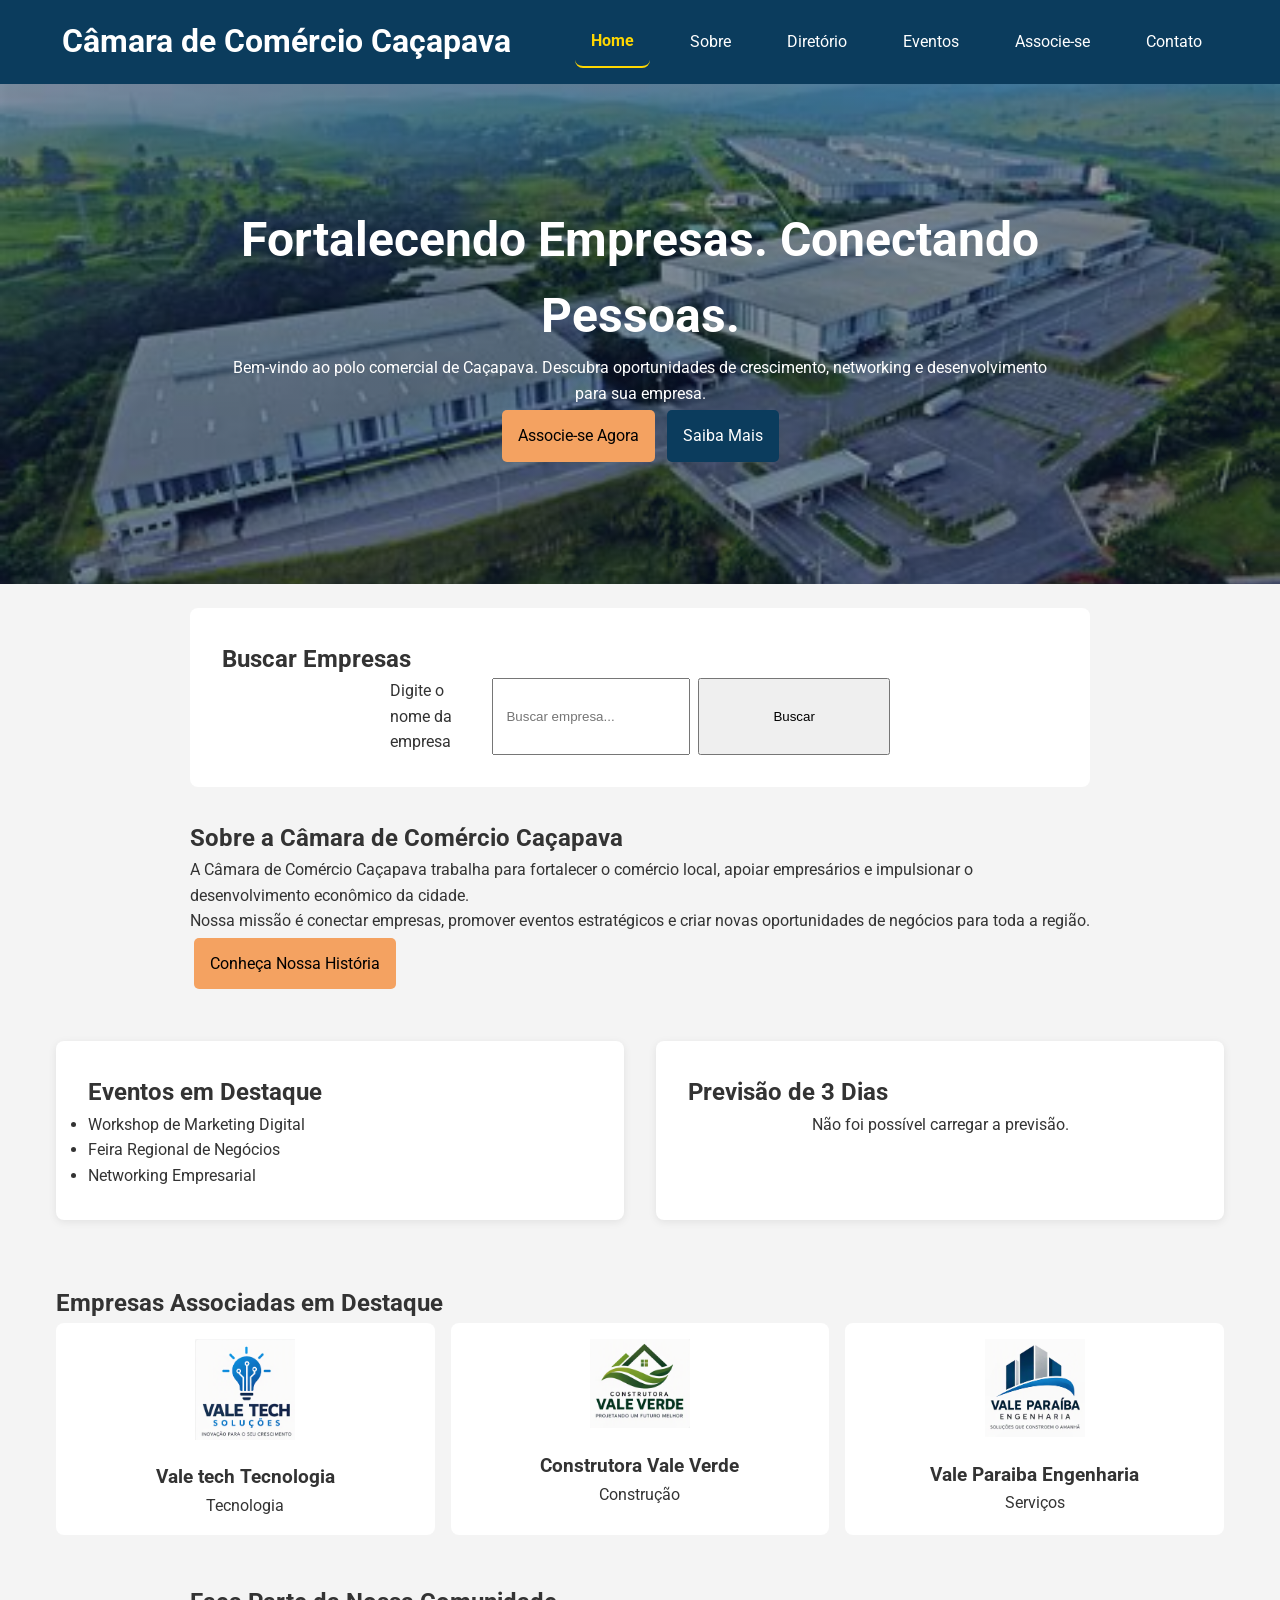
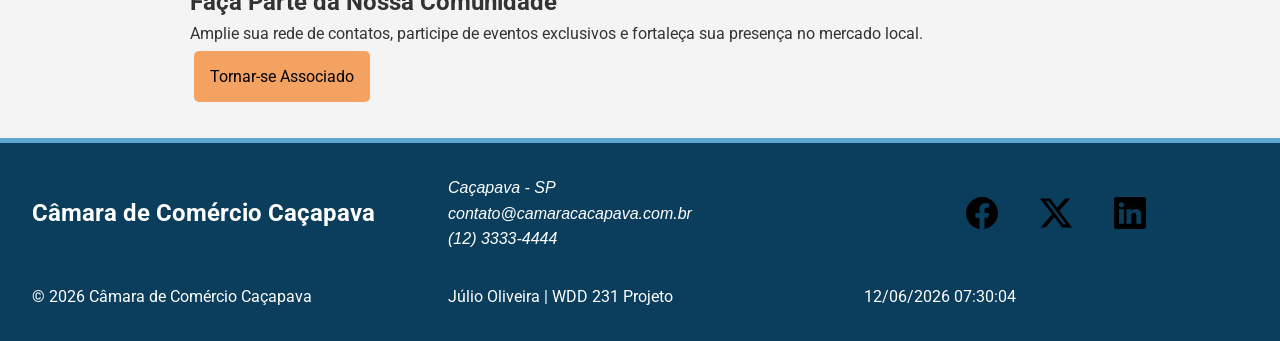
==== commit 98805efa: "finalização da pagina inicial" ====
--- a/camara/index.html
+++ b/camara/index.html
@@ -19,6 +19,10 @@
     <meta property="og:description" content="Descubra oportunidades de crescimento, networking e diretório de empresas locais em Caçapava.">
     <meta property="og:image" content="https://juliooliveira222.github.io/wdd231/camara/imagens/hero-preview.jpg">
     <meta property="og:url" content="https://juliooliveira222.github.io/wdd231/camara/index.html">
+
+    <script src="scripts/navigation.js" defer></script>
+    <script src="scripts/weather.js" defer></script>
+    <script src="scripts/currentyear.js" defer></script>
 </head>
 
 <body>
@@ -286,13 +290,13 @@
         Câmara de Comércio Caçapava
     </p>
 
+    <p>
+        Júlio Oliveira | WDD 231 Projeto
+    </p>
+
     <p id="lastModified"></p>
 
 </footer>
-
-<script src="scripts/navigation.js" defer></script>
-<script src="scripts/weather.js" defer></script>
-<script src="scripts/currentYear.js" defer></script>
 
 </body>
 </html>
--- a/camara/estilos/tela-pequena.css
+++ b/camara/estilos/tela-pequena.css
@@ -177,23 +177,34 @@
 }
 
 footer {
-    background-color: var(--azul);
-    color: white;
-    padding: 1.5rem;
-    text-align: center;
+    background-color: #0b3d5c;
+    color: white;
+
+    border-top: 5px solid #5fa8d3;
+
+    display: grid;
+    grid-template-columns: 1fr 1fr 1fr;
+    align-items: start;
+
+    gap: 2rem;
+    padding: 2rem;
+}
+
+.footer-meta {
+    text-align: right;
 }
 
 .social-links {
     display: flex;
     justify-content: center;
-    gap: 2rem;
-    margin: 1rem 0;
+    gap: 1.5rem;
 }
 
 .social-links img {
-    width: 36px;
-    height: 36px;
-}
+    width: 32px;
+    height: 32px;
+}
+
 
 .social-links a {
     display: flex;
@@ -234,6 +245,7 @@
     border-radius: 8px;
     background: #f5f5f5;
     box-shadow: 0 2px 6px rgba(0,0,0,.1);
+    transition: transform 0.2s ease;
 }
 
 .weather-day img {
@@ -241,11 +253,6 @@
     height: 60px;
 }
 
-
-.weather-day {
-    transition: transform 0.2s ease;
-}
-
 .weather-day:hover {
     transform: translateY(-3px);
 }
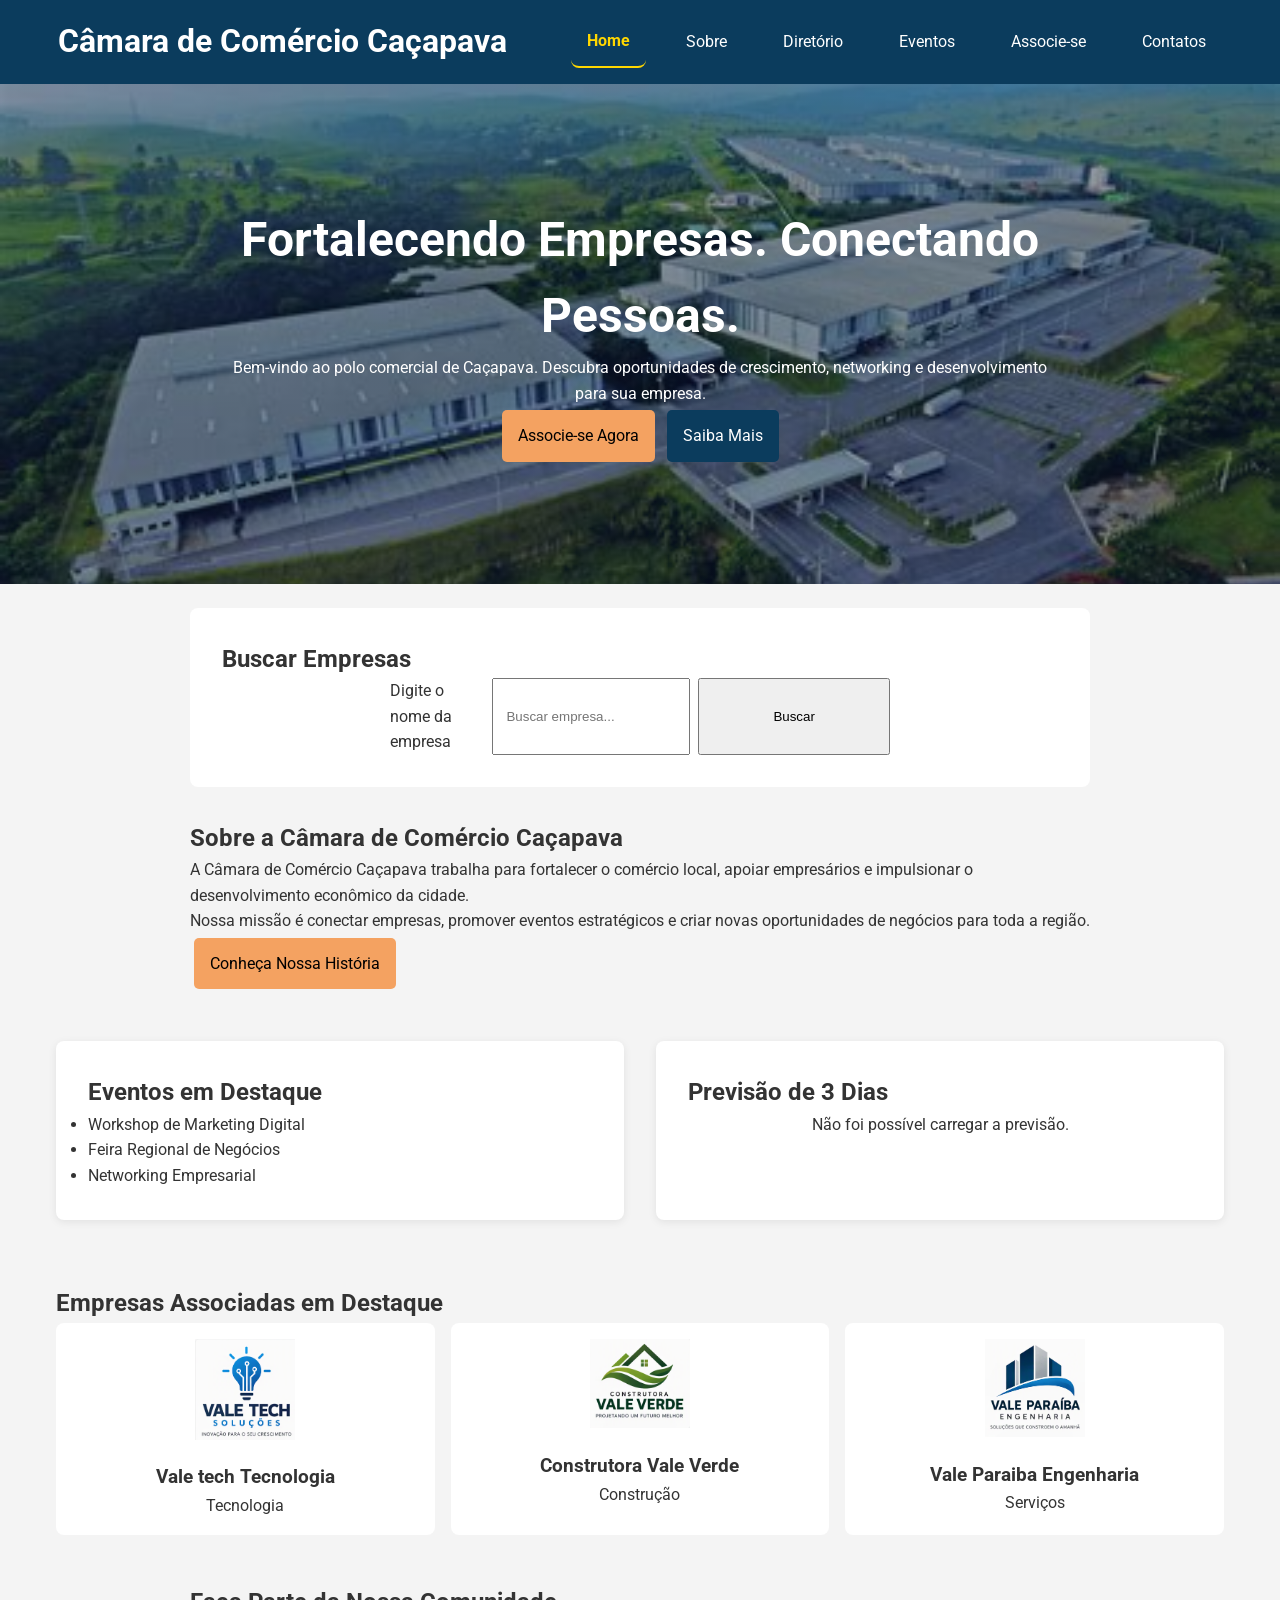
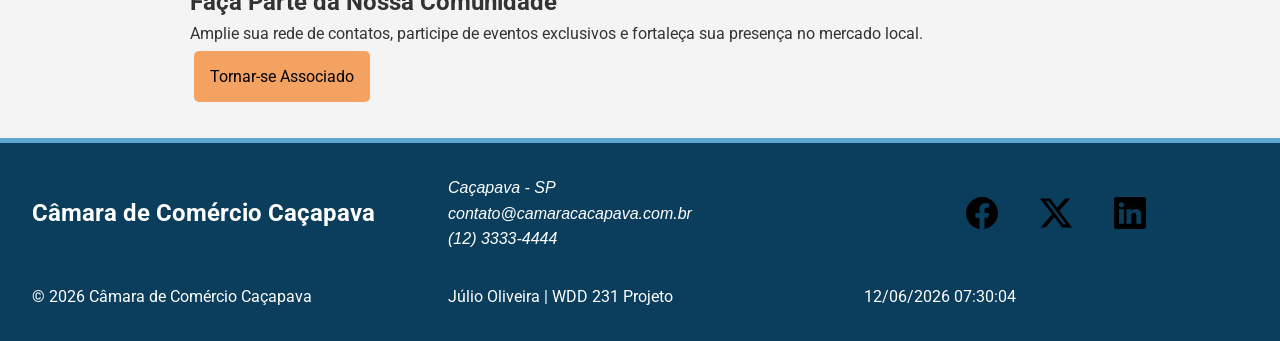
==== commit 133bb256: "Pagina associa-se sendo finalizada" ====
--- a/camara/index.html
+++ b/camara/index.html
@@ -49,8 +49,8 @@
             <li><a href="about.html">Sobre</a></li>
             <li><a href="diretorio.html">Diretório</a></li>
             <li><a href="events.html">Eventos</a></li>
-            <li><a href="join.html">Associe-se</a></li>
-            <li><a href="contact.html">Contato</a></li>
+            <li><a href="associacao.html">Associe-se</a></li>
+            <li><a href="contato.html">Contatos</a></li>
         </ul>
     </nav>
 
